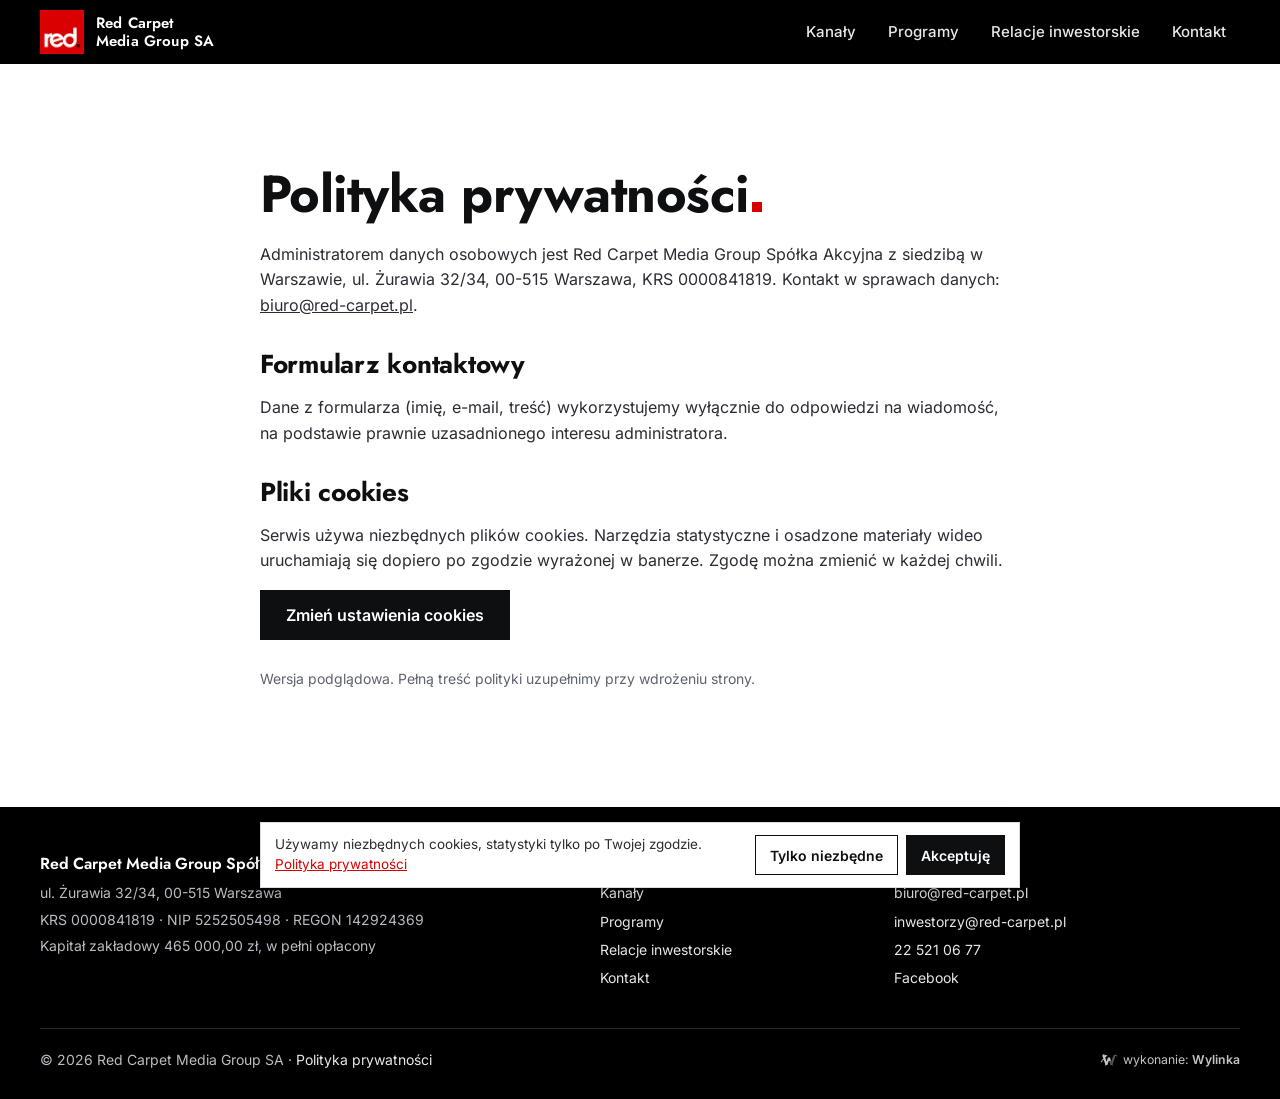
==== polityka-prywatnosci.html @ 08f69e22 "Podglad strony Red Carpet Media Group z sekcja relacji inwestorskich Co-Authored-By: Claude Opus 5.5" ====
<!doctype html>
<html lang="pl"><head><meta charset="utf-8"><meta name="viewport" content="width=device-width,initial-scale=1">
<title>Polityka prywatności - Red Carpet Media Group SA</title><meta name="description" content="Polityka prywatności i plików cookies serwisu red-carpet.pl."><meta name="robots" content="noindex,nofollow">
<meta name="theme-color" content="#000000"><link rel="icon" href="img/favicon.png"><link rel="apple-touch-icon" href="img/apple-touch-icon.png">
<link rel="preload" href="fonts/jost-rdzen.woff2" as="font" type="font/woff2" crossorigin><link rel="preload" href="fonts/inter-rdzen.woff2" as="font" type="font/woff2" crossorigin>
<style>@font-face{font-family:"Jost";font-weight:500 700;font-display:swap;src:url(fonts/jost-rdzen.woff2) format("woff2");unicode-range:U+0020-007E,U+00A0,U+00A9,U+00AB,U+00B0,U+00B7,U+00BB,U+00D3,U+00D7,U+00F3,U+2013-2014,U+2018-2019,U+201C-201E,U+2022,U+2026,U+20AC}
@font-face{font-family:"Jost";font-weight:500 700;font-display:swap;src:url(fonts/jost-pl.woff2) format("woff2");unicode-range:U+0104-0107,U+0118-0119,U+0141-0144,U+015A-015B,U+0179-017C}
@font-face{font-family:"Inter";font-weight:400 600;font-display:swap;src:url(fonts/inter-rdzen.woff2) format("woff2");unicode-range:U+0020-007E,U+00A0,U+00A9,U+00AB,U+00B0,U+00B7,U+00BB,U+00D3,U+00D7,U+00F3,U+2013-2014,U+2018-2019,U+201C-201E,U+2022,U+2026,U+20AC}
@font-face{font-family:"Inter";font-weight:400 600;font-display:swap;src:url(fonts/inter-pl.woff2) format("woff2");unicode-range:U+0104-0107,U+0118-0119,U+0141-0144,U+015A-015B,U+0179-017C}

:root{--red:#DA0000;--red2:#B80000;--ink:#0E0F11;--txt:#2A2D33;--mut:#5E636B;--line:#DADDE2;--gray:#F1F2F4;--blk:#0B0B0C;--tq:#00CBC7;--wrap:min(1200px,calc(100% - 32px));--hh:64px}
*{box-sizing:border-box}html{-webkit-text-size-adjust:100%;scroll-padding-top:calc(var(--hh) + 56px)}
body{margin:0;font:16px/1.6 Inter,system-ui,-apple-system,"Segoe UI",Roboto,sans-serif;color:var(--txt);background:#fff;overflow-x:hidden}
img{max-width:100%;display:block}a{color:inherit}
h1,h2,h3{font-family:Jost,Inter,system-ui,sans-serif;color:var(--ink);line-height:1.1;margin:0;font-weight:700;letter-spacing:-.01em}
h2{font-size:clamp(30px,4.2vw,48px)}h3{font-size:21px;font-weight:600}
.k{display:inline-block;width:.2em;height:.2em;background:var(--red);margin-left:.06em;vertical-align:baseline}
.wrap{width:var(--wrap);margin:0 auto}.nw{white-space:nowrap}
.sec{padding:clamp(56px,8vw,104px) 0}.sec.g{background:var(--gray)}
.sec-h{display:flex;flex-wrap:wrap;align-items:end;justify-content:space-between;gap:12px 32px;margin-bottom:clamp(28px,4vw,44px)}
.sec-h p{margin:0;max-width:560px;color:var(--mut)}
.btn{display:inline-flex;align-items:center;justify-content:center;gap:10px;min-height:50px;padding:0 26px;background:var(--red);color:#fff;font:600 16px/1 Inter,sans-serif;text-decoration:none;border:0;cursor:pointer;transition:background .2s}
.btn:hover{background:var(--red2)}.btn i{width:9px;height:9px;background:#fff;display:inline-block}
.btn.bk{background:var(--ink)}.btn.bk:hover{background:#000}
/* naglowek */
.top{position:sticky;top:0;z-index:50;background:#000;color:#fff;height:var(--hh)}
.top .wrap{height:100%;display:flex;align-items:center;gap:24px}
.logo{display:flex;align-items:center;gap:12px;text-decoration:none;color:#fff;margin-right:auto}
.logo img{width:44px;height:44px}.logo span{font:600 15px/1.2 Jost,sans-serif;letter-spacing:.01em}
.nav{display:flex;gap:4px}.nav a{padding:10px 14px;text-decoration:none;font-weight:500;font-size:15px;color:#E6E7EA;position:relative}
.nav a:hover{color:#fff}.nav a[aria-current=page]{color:#fff}
.nav a[aria-current=page]::after{content:"";position:absolute;left:14px;right:14px;bottom:2px;height:3px;background:var(--red)}
.burger{display:none;width:48px;height:48px;margin-right:-10px;background:none;border:0;color:#fff;cursor:pointer;position:relative}
.burger b,.burger b::before,.burger b::after{position:absolute;left:13px;width:22px;height:2px;background:#fff;content:"";transition:transform .2s}
.burger b{top:23px}.burger b::before{top:-7px;left:0}.burger b::after{top:7px;left:0}
.menu-open .burger b{background:transparent}.menu-open .burger b::before{transform:translateY(7px) rotate(45deg)}.menu-open .burger b::after{transform:translateY(-7px) rotate(-45deg)}
@media (max-width:860px){.burger{display:block}.logo span{display:none}
.nav{position:fixed;inset:var(--hh) 0 auto 0;background:#000;flex-direction:column;padding:8px 16px 24px;gap:0;transform:translateY(-8px);opacity:0;visibility:hidden;transition:.2s}
.menu-open .nav{transform:none;opacity:1;visibility:visible}.nav a{padding:16px 4px;font-size:19px;border-bottom:1px solid #222}.nav a[aria-current=page]::after{left:4px;right:auto;width:28px;bottom:8px}}
/* stopka */
.foot{background:#000;color:#B9BCC2;padding:48px 0 28px;font-size:14px}
.foot .cols{display:grid;grid-template-columns:2fr 1fr 1.3fr;gap:28px}
.foot h3{color:#fff;font-size:16px;margin-bottom:10px}.foot p{margin:0 0 4px}.foot a{color:#E6E7EA;text-decoration:none}.foot a:hover{text-decoration:underline}
.foot ul{list-style:none;margin:0;padding:0}.foot li{margin:0 0 6px}
.foot .bot{display:flex;flex-wrap:wrap;justify-content:space-between;gap:12px;border-top:1px solid #26282C;margin-top:32px;padding-top:20px}
@media (max-width:760px){.foot .cols{grid-template-columns:1fr 1fr}.foot .cols>div:first-child{grid-column:1/-1}}
/* cookies */
.cookies{position:fixed;left:12px;right:12px;bottom:12px;z-index:60;max-width:760px;margin:0 auto;background:#fff;color:var(--txt);border:1px solid var(--line);box-shadow:0 8px 30px rgba(0,0,0,.18);padding:12px 14px;display:flex;flex-wrap:wrap;align-items:center;gap:8px 14px;font-size:13.5px;line-height:1.45}
.cookies[hidden]{display:none}.cookies p{margin:0;flex:1 1 300px}.cookies a{color:var(--red)}
.cookies .cb{display:flex;gap:8px}.cookies button{min-height:40px;padding:0 14px;font:600 14px Inter,sans-serif;cursor:pointer;border:1px solid var(--ink);background:#fff;color:var(--ink)}
.cookies button.ok{background:var(--ink);color:#fff}
@media (max-width:600px){.cookies{left:8px;right:8px;bottom:8px;padding:10px 12px;font-size:12.5px;gap:8px}.cookies p{flex-basis:100%}.cookies .cb{width:100%}.cookies button{flex:1;min-height:38px;font-size:13.5px}}
.skip{position:absolute;left:-999px}.skip:focus{left:8px;top:8px;z-index:99;background:#fff;padding:8px}
:focus-visible{outline:2px solid var(--red);outline-offset:2px}
.wylinka-badge{display:inline-flex;align-items:center;gap:.4em;color:inherit;text-decoration:none;font-size:.875em;line-height:1;opacity:.85}
.wylinka-badge:hover,.wylinka-badge:focus-visible{opacity:1}
.wylinka-badge:focus-visible{outline:2px solid currentColor;outline-offset:3px;border-radius:2px}
.wylinka-badge svg{width:18px;height:18px;flex:none;overflow:visible}
.wylinka-badge b{font-weight:600}
.wylinka-badge .wy-old{opacity:.45;transform-origin:40px 30px;transition:transform .32s cubic-bezier(.3,.7,.4,1),opacity .32s ease-out}
.wylinka-badge .wy-pod{opacity:0;transition:opacity .2s ease-out .08s}
.wylinka-badge:hover .wy-old,.wylinka-badge:focus-visible .wy-old{transform:translate(9px,7px) rotate(9deg);opacity:0}
.wylinka-badge:hover .wy-pod,.wylinka-badge:focus-visible .wy-pod{opacity:1}
@media (prefers-reduced-motion:reduce){.wylinka-badge .wy-old,.wylinka-badge .wy-pod{transition:none}.wylinka-badge:hover .wy-old,.wylinka-badge:focus-visible .wy-old{transform:none;opacity:.45}.wylinka-badge:hover .wy-pod,.wylinka-badge:focus-visible .wy-pod{opacity:0}}
.pp{max-width:760px}.pp h2{font-size:26px;margin:32px 0 10px}.pp p,.pp li{font-size:16px}</style></head><body><a class="skip" href="#tresc">Przejdź do treści</a>
<header class="top"><div class="wrap"><a class="logo" href="index.html" aria-label="Red Carpet Media Group, strona główna"><img src="img/logo-96.webp" width="44" height="44" alt="red."><span>Red Carpet<br>Media Group SA</span></a>
<nav class="nav" id="nav" aria-label="Menu główne"><a href="index.html#kanaly">Kanały</a><a href="index.html#programy">Programy</a><a href="relacje-inwestorskie.html">Relacje inwestorskie</a><a href="index.html#kontakt">Kontakt</a></nav><button class="burger" aria-label="Menu" aria-expanded="false" aria-controls="nav"><b></b></button></div></header>
<main id="tresc">
<section class="sec"><div class="wrap pp"><h1 style="font-size:clamp(34px,5vw,52px);margin-bottom:18px">Polityka <span class="nw">prywatności<span class="k"></span></span></h1>
<p>Administratorem danych osobowych jest Red Carpet Media Group Spółka Akcyjna z siedzibą w Warszawie, ul. Żurawia 32/34, 00-515 Warszawa, KRS 0000841819. Kontakt w sprawach danych: <a href="mailto:biuro@red-carpet.pl">biuro@red-carpet.pl</a>.</p>
<h2>Formularz kontaktowy</h2><p>Dane z formularza (imię, e-mail, treść) wykorzystujemy wyłącznie do odpowiedzi na wiadomość, na podstawie prawnie uzasadnionego interesu administratora.</p>
<h2>Pliki cookies</h2><p>Serwis używa niezbędnych plików cookies. Narzędzia statystyczne i osadzone materiały wideo uruchamiają się dopiero po zgodzie wyrażonej w banerze. Zgodę można zmienić w każdej chwili.</p>
<p><button class="btn bk" type="button" onclick="try{localStorage.removeItem('rc_ck')}catch(e){};document.getElementById('ck').hidden=false">Zmień ustawienia cookies</button></p>
<p style="color:var(--mut);font-size:14px;margin-top:28px">Wersja podglądowa. Pełną treść polityki uzupełnimy przy wdrożeniu strony.</p></div></section>
</main>
<footer class="foot"><div class="wrap"><div class="cols">
<div><h3>Red Carpet Media Group Spółka Akcyjna</h3><p>ul. Żurawia 32/34, 00-515 Warszawa</p><p>KRS 0000841819 · NIP 5252505498 · REGON 142924369</p><p>Kapitał zakładowy 465 000,00 zł, w pełni opłacony</p></div>
<div><h3>Strona</h3><ul><li><a href="index.html#kanaly">Kanały</a></li><li><a href="index.html#programy">Programy</a></li><li><a href="relacje-inwestorskie.html">Relacje inwestorskie</a></li><li><a href="index.html#kontakt">Kontakt</a></li></ul></div>
<div><h3>Kontakt</h3><ul><li><a href="mailto:biuro@red-carpet.pl">biuro@red-carpet.pl</a></li><li><a href="mailto:inwestorzy@red-carpet.pl">inwestorzy@red-carpet.pl</a></li><li><a href="tel:+48225210677">22 521 06 77</a></li><li><a href="https://www.facebook.com/RedCarpetTelewizja" rel="noopener">Facebook</a></li></ul></div>
</div><div class="bot"><span>© 2026 Red Carpet Media Group SA · <a href="polityka-prywatnosci.html">Polityka prywatności</a></span><a class="wylinka-badge" href="https://wylinka.pl/?utm_source=red-carpet.pl&amp;utm_medium=stopka&amp;utm_campaign=wykonanie" rel="noopener" title="Strona wykonana przez Wylinka"><svg viewBox="0 0 64 64" aria-hidden="true" focusable="false" fill="currentColor"><path d="M9.8 22.8l-1.2-7.9 2.2-3.7 15.5 4.6-.5 1.5-7.2 5.5 4.7 15.6 5-15.6 7 0 4.1 12.7-4.2-.9-2.6 1.8-.8-2.2-5.3 15.6-4.3 0 .4 .2-2.1 2.8-1.3-1.1 1.1-1.4-3.1 .2-.1-1.7 2.2-.1-5.7-16.5-4.8 .6-.8 3.1 0 .5-.3 .5 .8 2.2-1.6 .5-.4-1.3-.8 1.6-1.5-.8 .8-1.6-1.4 .6-.6-1.6 2.3-.8 .2-.4 1.3-4.8 5.9-.8-2.4-6.9zM15.2 13.7l-.1-.4-.4 .8-.1 .8 .1 1 .1 .4 .3 .7 .3-.9 .1-.7 0-.8z"/><path class="wy-pod" d="M37.1 49.8l-4.5-13.3 2.6-1.8 4.2 .9 .9 2.8 3-9.7 0-.5 .1-.8 3.2-8.4 .5-1 .6-1 .9-1.1 1.3-1 1.1-.7 1.4-.5 1.4-.3 .7 0 .9 0 1.2 .3 1.4 .6 .8 .5 .7 .7 .6 .7 .5 .9 .3 .9 .1 .9 0 .8-.2 .9-.5 .9-.5 .6-.7 .5-.7 .3-.1-.1 0-.1 .5-.5 .3-.7 .2-.5 0-.6-.1-.6-.3-.7-.4-.5-.4-.4-.5-.3-.6-.3-.7 0-.7 .1-.6 .1-.5 .4-.5 .5-.3 .5-.2 .7-.1 1.5-1.4 5.1-.8 3.3-.3 .7-.5 .7-6 17.5 1.9 .1-.1 1.7-3.1-.2 1.1 1.4-1.3 1.1-2.1-2.8 .4-.2z"/><path class="wy-old" d="M40.8 50l.4-.2-4.1 0-4.2-12.5 2.5-1.7 4.3 .9 .6 1.9 .6-1.6 0-.3 2.4-7.8 0-.5 .1-.8 3.2-8.4 .4-.8 .6-.9 .9-1.2 .9-.9 1.3-.8 1.4-.6 1.2-.3 1.4-.1 1.3 .1 .6 .2 .8 .3 1.1 .6 .9 .7 .7 .9 .5 .9 .3 .9 .1 1.1-.1 .9-.3 .9-.4 .7-.6 .7-.6 .4-.6 .2-.1-.1 0-.1 .5-.5 .3-.7 .2-.5 0-.5-.1-.6-.2-.6-.3-.5-.4-.5-.5-.3-.6-.3-.7-.1-.6 0-.6 .1-.6 .3-.6 .5-.3 .4-.2 .5-.1 .5-.1 1.5-1.4 5.1-.8 3.3-.3 .7-.5 .7-6 17.5 1.9 .1-.1 1.7-3.1-.2 1.1 1.4-1.3 1.1zM49.6 17.1l.6 1.7-1.5 1.9 .4 .4 1.8-2.1-.7-2.1zM48.1 28.3l.5 1.8-1.7 1.8 .4 .4 1.9-2-.6-2.2zM37.9 41.7l1.7-1.5-.4-.4-1.7 1.4zM42.6 38.7l-1.5 2.8 1.1 2-1.3 2.6 .5 .2 1.5-2.8-1.1-2 1.4-2.5z"/></svg><span>wykonanie: <b>Wylinka</b></span></a></div></div></footer>
<div class="cookies" id="ck" hidden><p>Używamy niezbędnych cookies, statystyki tylko po Twojej zgodzie. <a href="polityka-prywatnosci.html">Polityka prywatności</a></p><div class="cb"><button type="button" data-ck="0">Tylko niezbędne</button><button type="button" class="ok" data-ck="1">Akceptuję</button></div></div>
<script>try{if(!localStorage.getItem('rc_ck'))document.getElementById('ck').hidden=false}catch(e){document.getElementById('ck').hidden=false}</script>
<script src="site.js" defer></script></body></html>
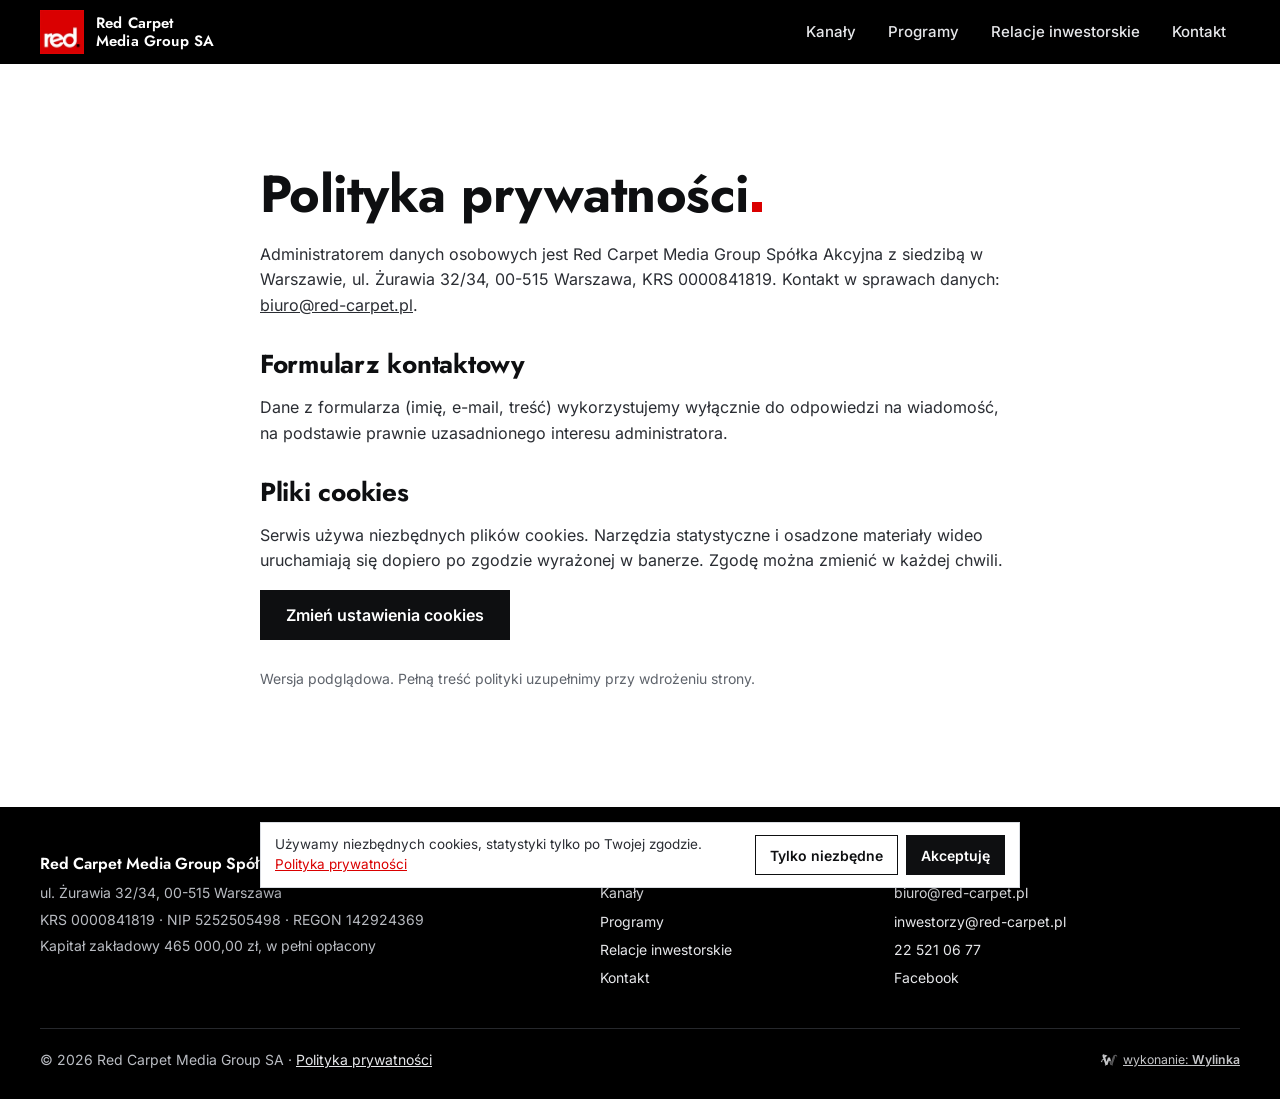
==== commit 12b96968: "Mniejsze miniatury programow, preload fontow, poprawki dostepnosci Co-Authored-By: Claude Opus 5.5 <" ====
--- a/polityka-prywatnosci.html
+++ b/polityka-prywatnosci.html
@@ -2,7 +2,7 @@
 <html lang="pl"><head><meta charset="utf-8"><meta name="viewport" content="width=device-width,initial-scale=1">
 <title>Polityka prywatności - Red Carpet Media Group SA</title><meta name="description" content="Polityka prywatności i plików cookies serwisu red-carpet.pl."><meta name="robots" content="noindex,nofollow">
 <meta name="theme-color" content="#000000"><link rel="icon" href="img/favicon.png"><link rel="apple-touch-icon" href="img/apple-touch-icon.png">
-<link rel="preload" href="fonts/jost-rdzen.woff2" as="font" type="font/woff2" crossorigin><link rel="preload" href="fonts/inter-rdzen.woff2" as="font" type="font/woff2" crossorigin>
+<link rel="preload" href="fonts/jost-rdzen.woff2" as="font" type="font/woff2" crossorigin><link rel="preload" href="fonts/inter-rdzen.woff2" as="font" type="font/woff2" crossorigin><link rel="preload" href="fonts/jost-pl.woff2" as="font" type="font/woff2" crossorigin><link rel="preload" href="fonts/inter-pl.woff2" as="font" type="font/woff2" crossorigin>
 <style>@font-face{font-family:"Jost";font-weight:500 700;font-display:swap;src:url(fonts/jost-rdzen.woff2) format("woff2");unicode-range:U+0020-007E,U+00A0,U+00A9,U+00AB,U+00B0,U+00B7,U+00BB,U+00D3,U+00D7,U+00F3,U+2013-2014,U+2018-2019,U+201C-201E,U+2022,U+2026,U+20AC}
 @font-face{font-family:"Jost";font-weight:500 700;font-display:swap;src:url(fonts/jost-pl.woff2) format("woff2");unicode-range:U+0104-0107,U+0118-0119,U+0141-0144,U+015A-015B,U+0179-017C}
 @font-face{font-family:"Inter";font-weight:400 600;font-display:swap;src:url(fonts/inter-rdzen.woff2) format("woff2");unicode-range:U+0020-007E,U+00A0,U+00A9,U+00AB,U+00B0,U+00B7,U+00BB,U+00D3,U+00D7,U+00F3,U+2013-2014,U+2018-2019,U+201C-201E,U+2022,U+2026,U+20AC}
@@ -42,7 +42,7 @@
 .foot .cols{display:grid;grid-template-columns:2fr 1fr 1.3fr;gap:28px}
 .foot h3{color:#fff;font-size:16px;margin-bottom:10px}.foot p{margin:0 0 4px}.foot a{color:#E6E7EA;text-decoration:none}.foot a:hover{text-decoration:underline}
 .foot ul{list-style:none;margin:0;padding:0}.foot li{margin:0 0 6px}
-.foot .bot{display:flex;flex-wrap:wrap;justify-content:space-between;gap:12px;border-top:1px solid #26282C;margin-top:32px;padding-top:20px}
+.foot .bot a,.now a,.ri-side a,.kt dd a,.f small a{text-decoration:underline}.foot .bot{display:flex;flex-wrap:wrap;justify-content:space-between;gap:12px;border-top:1px solid #26282C;margin-top:32px;padding-top:20px}
 @media (max-width:760px){.foot .cols{grid-template-columns:1fr 1fr}.foot .cols>div:first-child{grid-column:1/-1}}
 /* cookies */
 .cookies{position:fixed;left:12px;right:12px;bottom:12px;z-index:60;max-width:760px;margin:0 auto;background:#fff;color:var(--txt);border:1px solid var(--line);box-shadow:0 8px 30px rgba(0,0,0,.18);padding:12px 14px;display:flex;flex-wrap:wrap;align-items:center;gap:8px 14px;font-size:13.5px;line-height:1.45}
